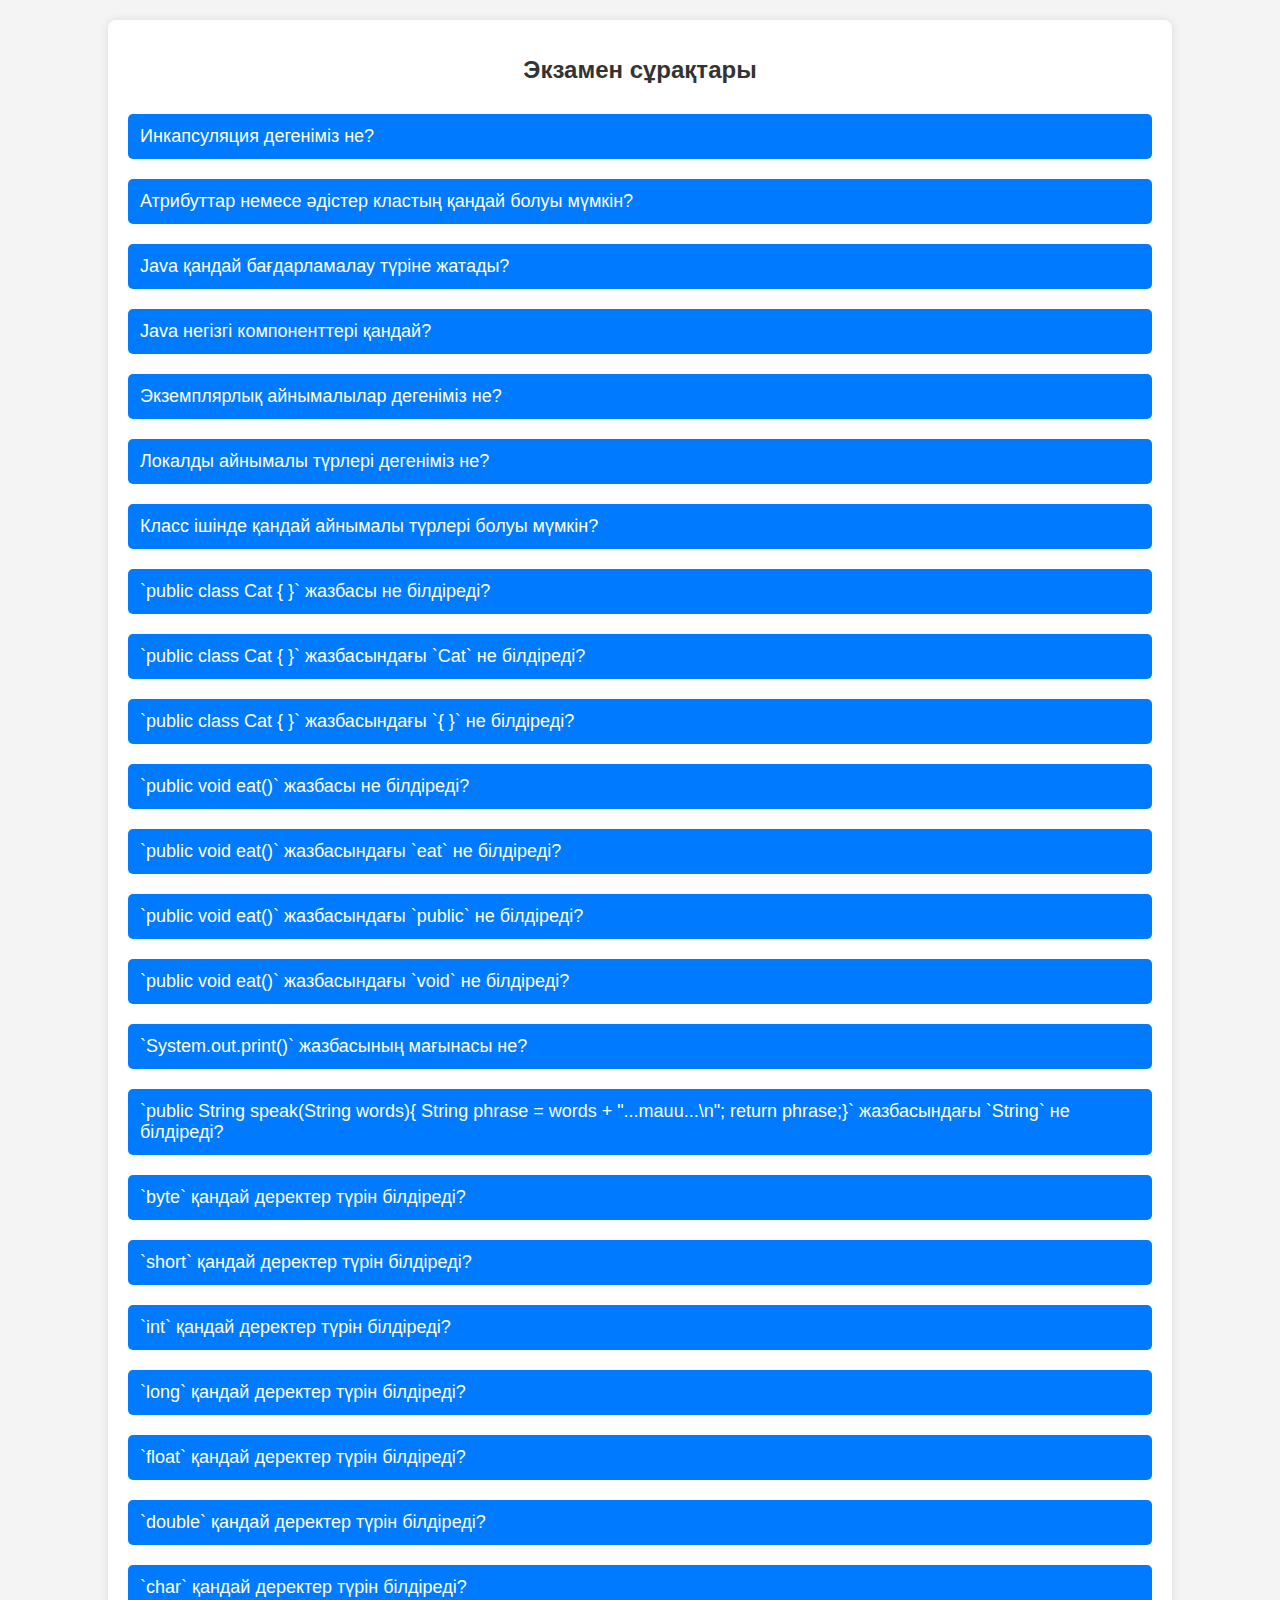
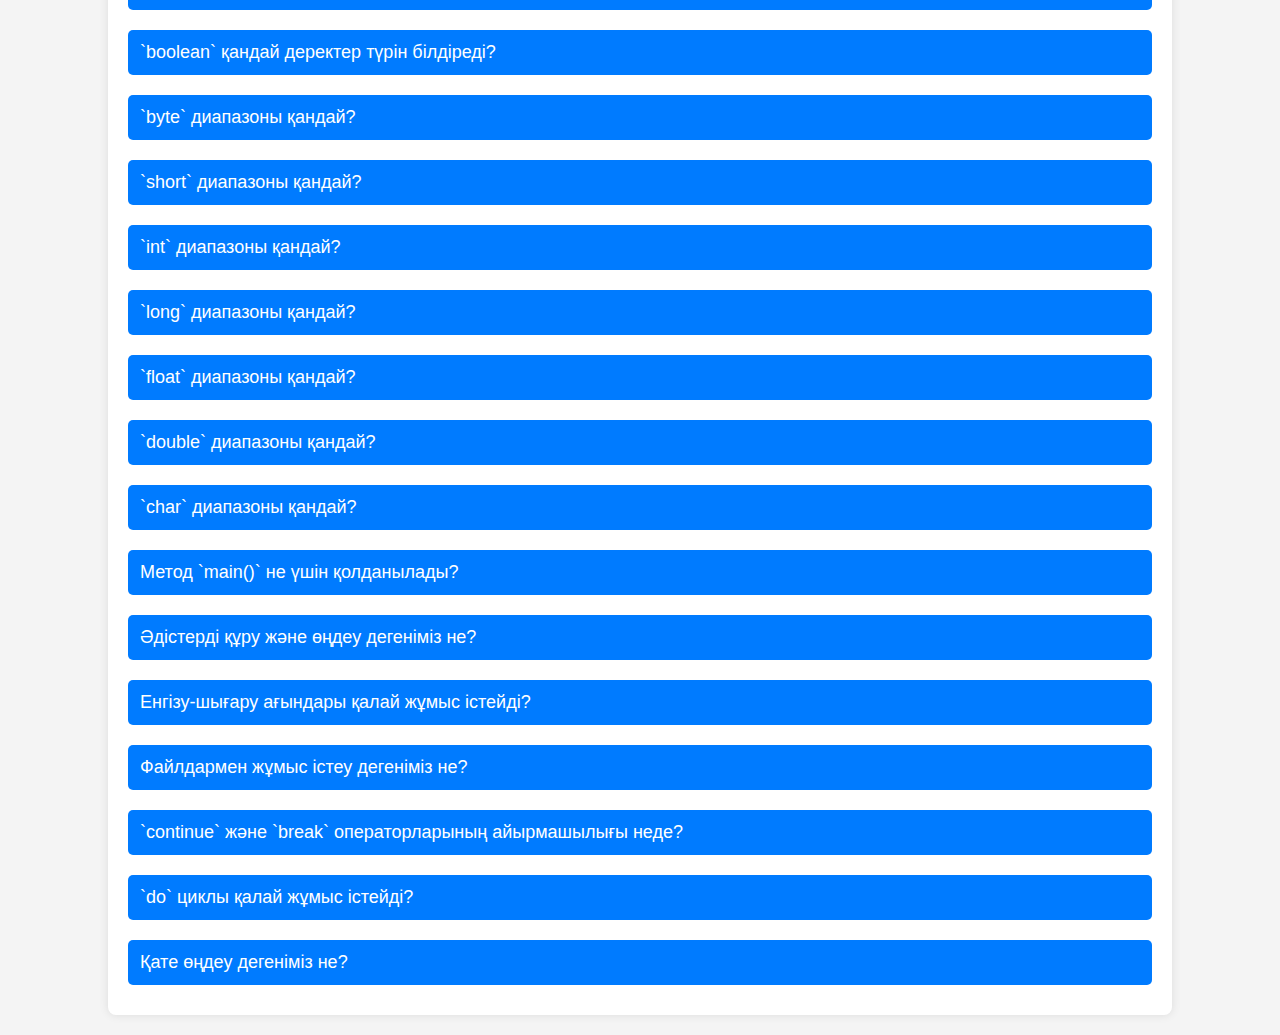
==== java.html @ 5a32522d "Add files via upload" ====
<!DOCTYPE html>
<html lang="kk">
<head>
    <meta charset="UTF-8">
    <meta name="viewport" content="width=device-width, initial-scale=1.0">
    <title>Экзамен сұрақтары</title>
    <style>
        body {
            font-family: 'Arial', sans-serif;
            margin: 0;
            padding: 0;
            background-color: #f4f4f4;
        }
        .container {
            width: 80%;
            margin: 20px auto;
            background-color: #fff;
            padding: 20px;
            box-shadow: 0 0 10px rgba(0, 0, 0, 0.1);
            border-radius: 8px;
        }
        h1 {
            text-align: center;
            color: #333;
            font-family: 'Arial', sans-serif;
            font-size: 24px;
            margin-bottom: 20px;
        }
        .question {
            background-color: #007bff;
            color: white;
            padding: 12px;
            margin: 10px 0;
            cursor: pointer;
            border: none;
            width: 100%;
            text-align: left;
            font-size: 18px;
            font-family: 'Verdana', sans-serif;
            border-radius: 5px;
            transition: background-color 0.3s ease;
        }
        .question:hover {
            background-color: #0056b3;
        }
        .answer {
            display: none;
            background-color: #f0f8ff;
            padding: 12px;
            margin-top: 5px;
            border-radius: 5px;
            font-family: 'Verdana', sans-serif;
            font-size: 16px;
            color: #333;
        }
        .answer p {
            margin: 0;
        }
    </style>
</head>
<body>
    <div class="container">
        <h1>Экзамен сұрақтары</h1>
        
        <button class="question" onclick="toggleAnswer(1)">Инкапсуляция дегеніміз не?</button>
        <div class="answer" id="answer1">Инкапсуляция — бұл объектінің ішкі мәліметтерін және оның жұмысын жасыру әдісі. Яғни, объектінің жағдайы тек сыртқы әлеммен оның әдістері арқылы өзгертіліп, басқа объектілер немесе бағдарламалар тек сол әдістер арқылы ғана оған қол жеткізе алады.</div>

        <button class="question" onclick="toggleAnswer(2)">Атрибуттар немесе әдістер кластың қандай болуы мүмкін?</button>
        <div class="answer" id="answer2">Класстың атрибуттары (немесе мүшелері) және әдістері жалпы (public), қорғалған (protected), жеке (private) болуы мүмкін. Бұл атрибуттардың және әдістердің қолжетімділік деңгейін анықтайды.</div>

        <button class="question" onclick="toggleAnswer(3)">Java қандай бағдарламалау түріне жатады?</button>
        <div class="answer" id="answer3">Java — объектіге бағытталған бағдарламалау тілі (OOP).</div>

        <button class="question" onclick="toggleAnswer(4)">Java негізгі компоненттері қандай?</button>
        <div class="answer" id="answer4">Java бағдарламасының негізгі компоненттері: Java Development Kit (JDK), Java Runtime Environment (JRE), және Java Virtual Machine (JVM).</div>

        <button class="question" onclick="toggleAnswer(5)">Экземплярлық айнымалылар дегеніміз не?</button>
        <div class="answer" id="answer5">Экземплярлық айнымалылар — бұл объектінің жеке қасиеттерін сақтайтын айнымалылар, әр объект үшін жеке мәндері болады.</div>

        <button class="question" onclick="toggleAnswer(6)">Локалды айнымалы түрлері дегеніміз не?</button>
        <div class="answer" id="answer6">Локалды айнымалылар — бұл әдіс ішінде анықталған айнымалылар, олар тек осы әдіс ішінде қолданылады және әдіс аяқталған кезде жойылады.</div>

        <button class="question" onclick="toggleAnswer(7)">Класс ішінде қандай айнымалы түрлері болуы мүмкін?</button>
        <div class="answer" id="answer7">Класс ішінде экземплярлық айнымалылар, тұрақтылар (static) және жергілікті айнымалылар болуы мүмкін.</div>

        <button class="question" onclick="toggleAnswer(8)">`public class Cat { }` жазбасы не білдіреді?</button>
        <div class="answer" id="answer8">Бұл Java тіліндегі класс анықтамасы. `public` — бұл классқа барлық жерден қолжетімді болуын білдіреді, ал `Cat` — класс аты. `{ }` кластың ішкі мазмұнын анықтайды.</div>

        <button class="question" onclick="toggleAnswer(9)">`public class Cat { }` жазбасындағы `Cat` не білдіреді?</button>
        <div class="answer" id="answer9">`Cat` — бұл кластың аты.</div>

        <button class="question" onclick="toggleAnswer(10)">`public class Cat { }` жазбасындағы `{ }` не білдіреді?</button>
        <div class="answer" id="answer10">`{ }` класс ішіндегі кодты қоршап тұрған жақшалар. Олардың ішінде класс мүшелері мен әдістері орналасады.</div>

        <button class="question" onclick="toggleAnswer(11)">`public void eat()` жазбасы не білдіреді?</button>
        <div class="answer" id="answer11">Бұл әдіс анықтамасы. `public` әдістің барлық жерде қолжетімді екенін білдіреді, `void` әдіс ешқандай мән қайтармайтынын білдіреді, ал `eat` — әдістің атауы.</div>

        <button class="question" onclick="toggleAnswer(12)">`public void eat()` жазбасындағы `eat` не білдіреді?</button>
        <div class="answer" id="answer12">`eat` — бұл әдістің аты, яғни бұл әдіс тамақтану әрекетін жүзеге асырады.</div>

        <button class="question" onclick="toggleAnswer(13)">`public void eat()` жазбасындағы `public` не білдіреді?</button>
        <div class="answer" id="answer13">`public` — әдіс немесе класс барлық жерден қолжетімді екенін білдіреді.</div>

        <button class="question" onclick="toggleAnswer(14)">`public void eat()` жазбасындағы `void` не білдіреді?</button>
        <div class="answer" id="answer14">`void` — бұл әдіс ешқандай мән қайтармайтынын білдіреді.</div>

        <button class="question" onclick="toggleAnswer(15)">`System.out.print()` жазбасының мағынасы не?</button>
        <div class="answer" id="answer15">Бұл команданың мақсаты — экранға немесе консольге мәтінді шығару.</div>

        <button class="question" onclick="toggleAnswer(16)">`public String speak(String words){ String phrase = words + "...mauu...\n"; return phrase;}` жазбасындағы `String` не білдіреді?</button>
        <div class="answer" id="answer16">`String` — бұл әдіс қайтарған мәннің типі. Бұл жағдайда әдіс мәтін (жол) түрінде нәтиже қайтарады.</div>

        <button class="question" onclick="toggleAnswer(17)">`byte` қандай деректер түрін білдіреді?</button>
        <div class="answer" id="answer17">`byte` — 8 биттік деректер түрі, -128 ден 127 дейінгі мәндерді сақтайды.</div>

        <button class="question" onclick="toggleAnswer(18)">`short` қандай деректер түрін білдіреді?</button>
        <div class="answer" id="answer18">`short` — 16 биттік деректер түрі, -32,768 ден 32,767 дейінгі мәндерді сақтайды.</div>

        <button class="question" onclick="toggleAnswer(19)">`int` қандай деректер түрін білдіреді?</button>
        <div class="answer" id="answer19">`int` — 32 биттік деректер түрі, -2,147,483,648 ден 2,147,483,647 дейінгі мәндерді сақтайды.</div>

        <button class="question" onclick="toggleAnswer(20)">`long` қандай деректер түрін білдіреді?</button>
        <div class="answer" id="answer20">`long` — 64 биттік деректер түрі, өте үлкен бүтін сандарды сақтай алады.</div>

        <button class="question" onclick="toggleAnswer(21)">`float` қандай деректер түрін білдіреді?</button>
        <div class="answer" id="answer21">`float` — 32 биттік нақты сан түрі, үтірден кейінгі дәлдікпен жұмыс істейді.</div>

        <button class="question" onclick="toggleAnswer(22)">`double` қандай деректер түрін білдіреді?</button>
        <div class="answer" id="answer22">`double` — 64 биттік нақты сан түрі, жоғары дәлдікпен жұмыс істейді.</div>

        <button class="question" onclick="toggleAnswer(23)">`char` қандай деректер түрін білдіреді?</button>
        <div class="answer" id="answer23">`char` — бір символды сақтайтын деректер түрі, Unicode стандартын қолданады.</div>

        <button class="question" onclick="toggleAnswer(24)">`boolean` қандай деректер түрін білдіреді?</button>
        <div class="answer" id="answer24">`boolean` — екі мәннің бірін қабылдайды: `true` немесе `false`.</div>

        <button class="question" onclick="toggleAnswer(25)">`byte` диапазоны қандай?</button>
        <div class="answer" id="answer25">`byte` диапазоны -128 ден 127 дейін.</div>

        <button class="question" onclick="toggleAnswer(26)">`short` диапазоны қандай?</button>
        <div class="answer" id="answer26">`short` диапазоны -32,768 ден 32,767 дейін.</div>

        <button class="question" onclick="toggleAnswer(27)">`int` диапазоны қандай?</button>
        <div class="answer" id="answer27">`int` диапазоны -2,147,483,648 ден 2,147,483,647 дейін.</div>

        <button class="question" onclick="toggleAnswer(28)">`long` диапазоны қандай?</button>
        <div class="answer" id="answer28">`long` диапазоны өте үлкен бүтін сандарды қамтиды.</div>

        <button class="question" onclick="toggleAnswer(29)">`float` диапазоны қандай?</button>
        <div class="answer" id="answer29">`float` диапазоны өте үлкен нақты сандарды қамтиды, бірақ дәлдігі аз.</div>

        <button class="question" onclick="toggleAnswer(30)">`double` диапазоны қандай?</button>
        <div class="answer" id="answer30">`double` диапазоны өте үлкен нақты сандарды қамтиды және жоғары дәлдікпен жұмыс істейді.</div>

        <button class="question" onclick="toggleAnswer(31)">`char` диапазоны қандай?</button>
        <div class="answer" id="answer31">`char` диапазоны символдардан тұрады, Unicode мәндерін сақтайды.</div>

        <button class="question" onclick="toggleAnswer(32)">Метод `main()` не үшін қолданылады?</button>
        <div class="answer" id="answer32">`main()` әдісі — Java бағдарламасының бастапқы нүктесі, бұл әдіс бағдарламаның орындалуын бастайды.</div>

        <button class="question" onclick="toggleAnswer(33)">Әдістерді құру және өңдеу дегеніміз не?</button>
        <div class="answer" id="answer33">Әдістерді құру — белгілі бір әрекеттерді орындауға арналған код блогын анықтау. Әдістерді өңдеу — осы әдістерді қолдану және параметрлерді беру.</div>

        <button class="question" onclick="toggleAnswer(34)">Енгізу-шығару ағындары қалай жұмыс істейді?</button>
        <div class="answer" id="answer34">Енгізу-шығару ағындары (I/O) бағдарламаның сыртқы құрылғылармен (мысалы, файлдар, консоль) деректер алмасуын жүзеге асырады.</div>

        <button class="question" onclick="toggleAnswer(35)">Файлдармен жұмыс істеу дегеніміз не?</button>
        <div class="answer" id="answer35">Файлдармен жұмыс істеу — деректерді оқу, жазу және өңдеу операцияларын орындау.</div>

        <button class="question" onclick="toggleAnswer(36)">`continue` және `break` операторларының айырмашылығы неде?</button>
        <div class="answer" id="answer36">`continue` операторы циклді келесі итерацияға өткізіп жібереді, ал `break` циклі немесе операторы тоқтатады.</div>

        <button class="question" onclick="toggleAnswer(37)">`do` циклы қалай жұмыс істейді?</button>
        <div class="answer" id="answer37">`do` циклы кем дегенде бір рет орындалады, одан кейін шарт тексеріледі.</div>

        <button class="question" onclick="toggleAnswer(38)">Қате өңдеу дегеніміз не?</button>
        <div class="answer" id="answer38">Қате өңдеу — бағдарламаның қате жағдайларын болдырмау немесе оларды басқару үшін арнайы кодты қолдану.</div>
    </div>

    <script>
        function toggleAnswer(questionNumber) {
            var answer = document.getElementById("answer" + questionNumber);
            if (answer.style.display === "block") {
                answer.style.display = "none";
            } else {
                answer.style.display = "block";
            }
        }
    </script>
</body>
</html>
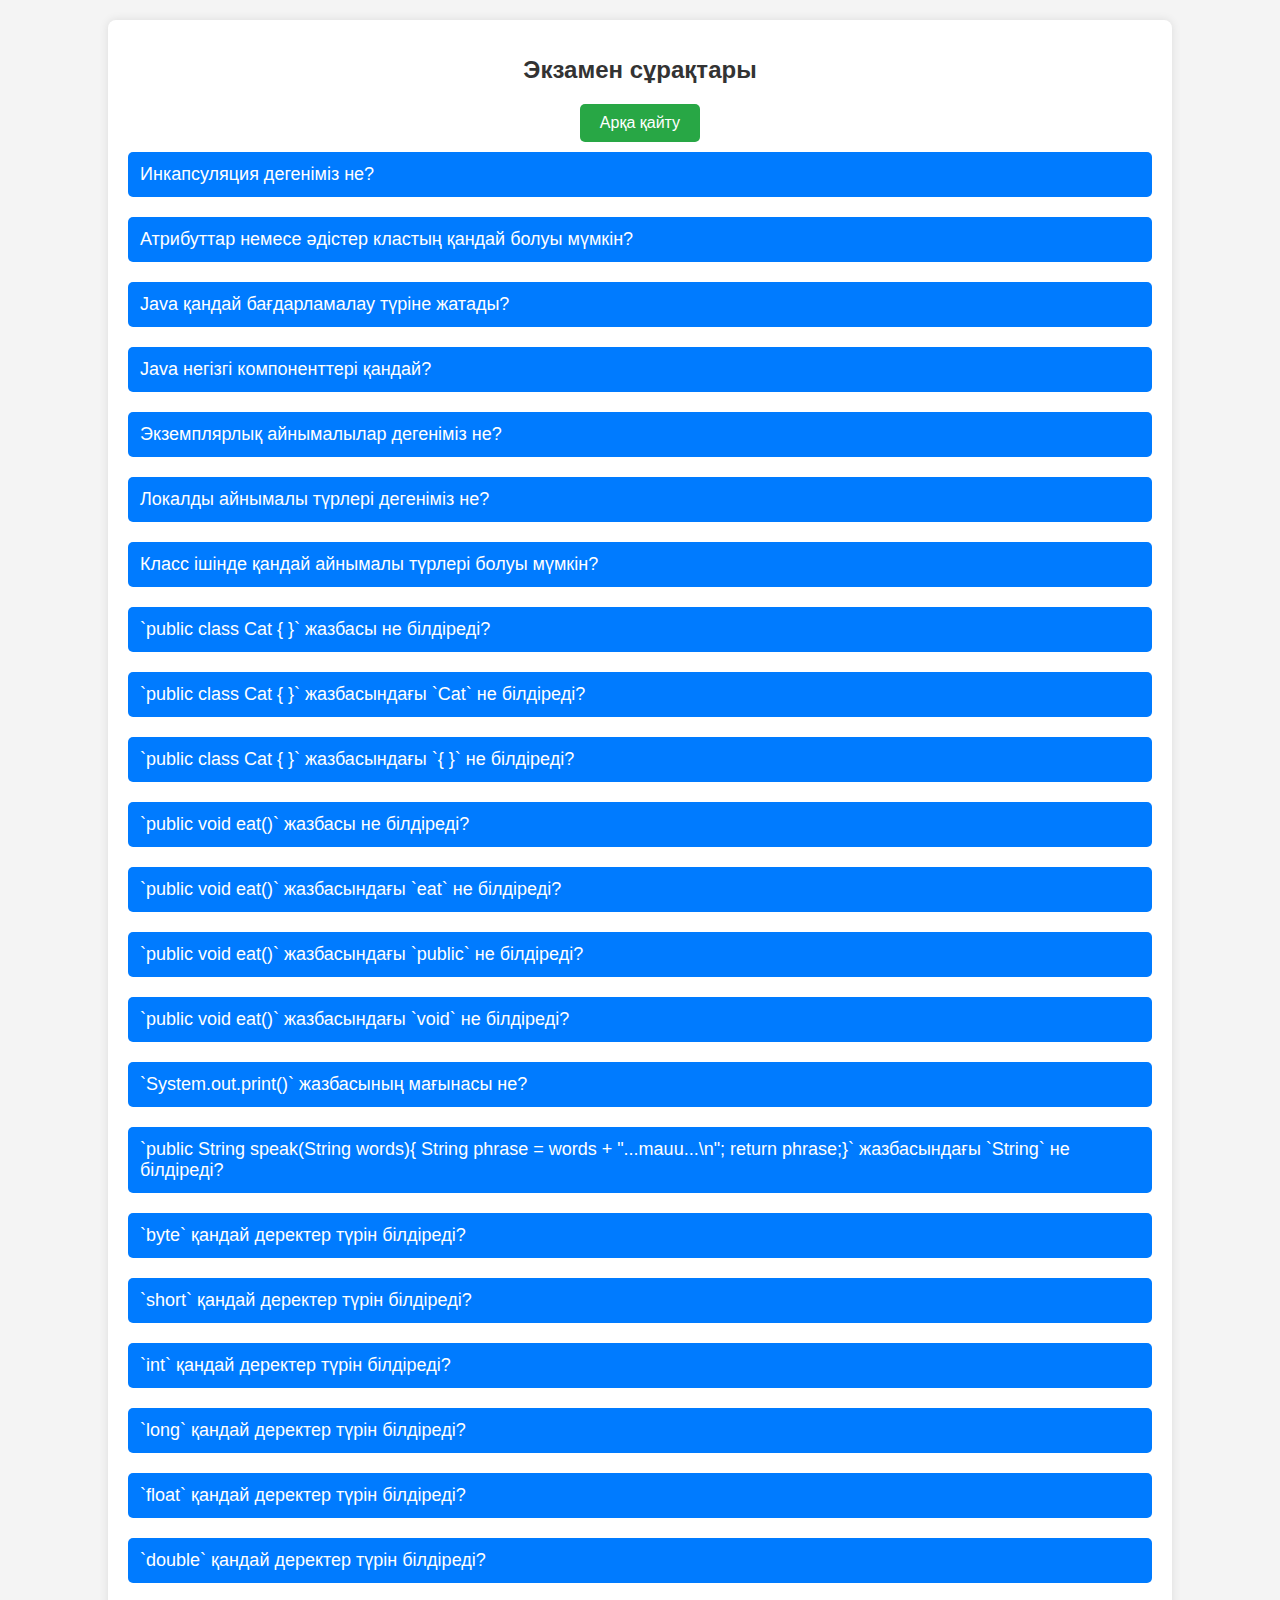
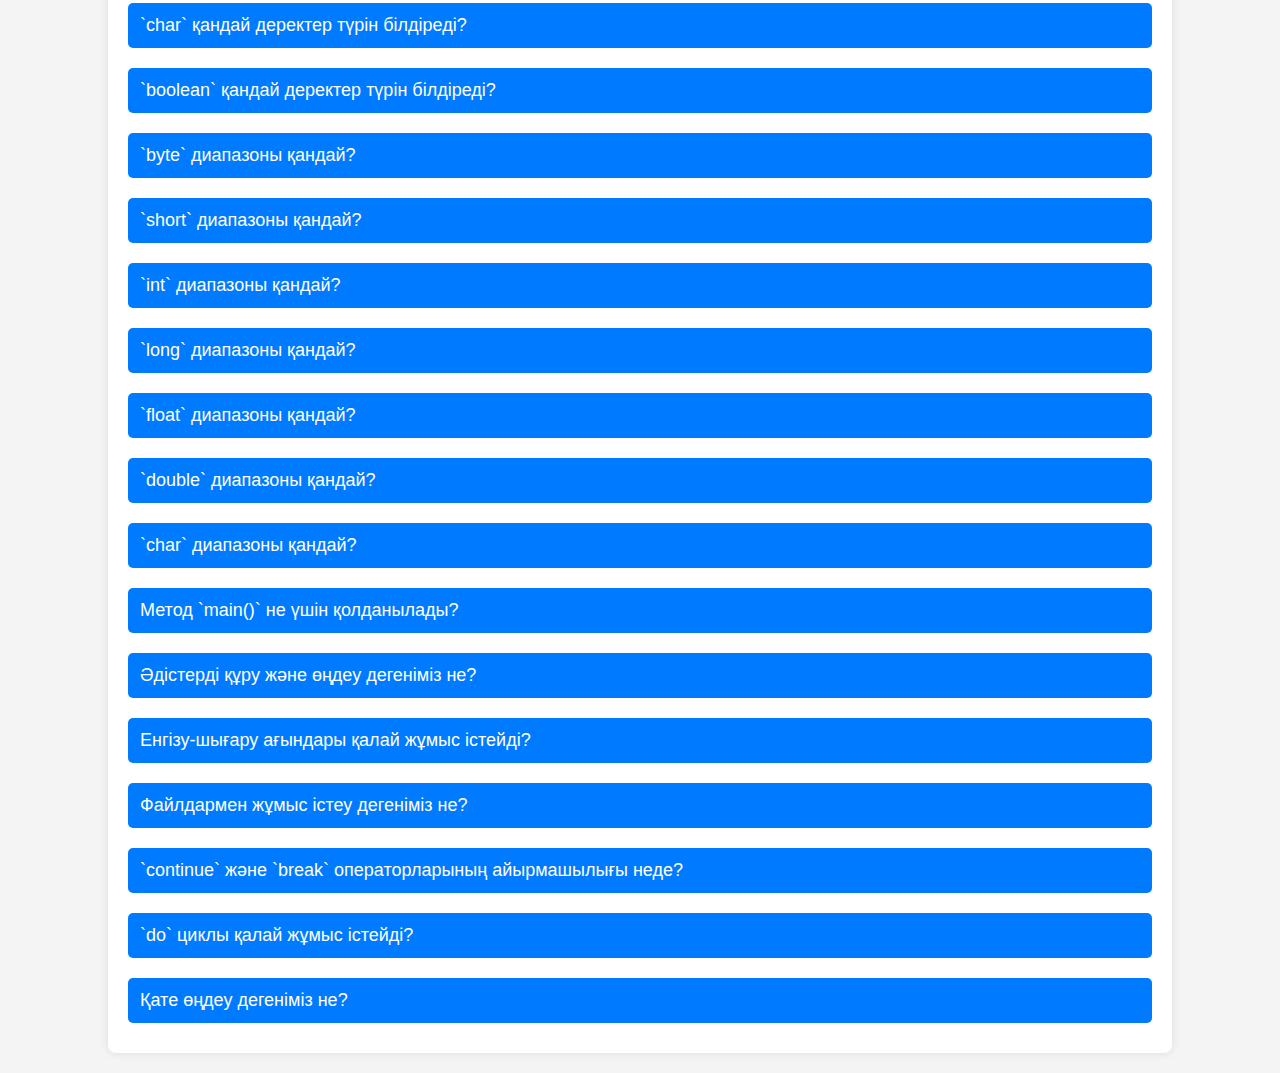
==== commit f1ae828a: "Update java.html" ====
--- a/java.html
+++ b/java.html
@@ -56,11 +56,28 @@
         .answer p {
             margin: 0;
         }
+         .back-button {
+        display: inline-block;
+        background-color: #28a745;
+        color: white;
+        text-decoration: none;
+        padding: 10px 20px;
+        border-radius: 5px;
+        font-size: 16px;
+        font-family: 'Verdana', sans-serif;
+        transition: background-color 0.3s ease;
+    }
+    .back-button:hover {
+        background-color: #218838;
+    }
     </style>
 </head>
 <body>
     <div class="container">
         <h1>Экзамен сұрақтары</h1>
+          <div style="text-align: center; margin-top: 20px;">
+        <a href="index.html" class="back-button">Арқа қайту</a>
+    </div>
         
         <button class="question" onclick="toggleAnswer(1)">Инкапсуляция дегеніміз не?</button>
         <div class="answer" id="answer1">Инкапсуляция — бұл объектінің ішкі мәліметтерін және оның жұмысын жасыру әдісі. Яғни, объектінің жағдайы тек сыртқы әлеммен оның әдістері арқылы өзгертіліп, басқа объектілер немесе бағдарламалар тек сол әдістер арқылы ғана оған қол жеткізе алады.</div>
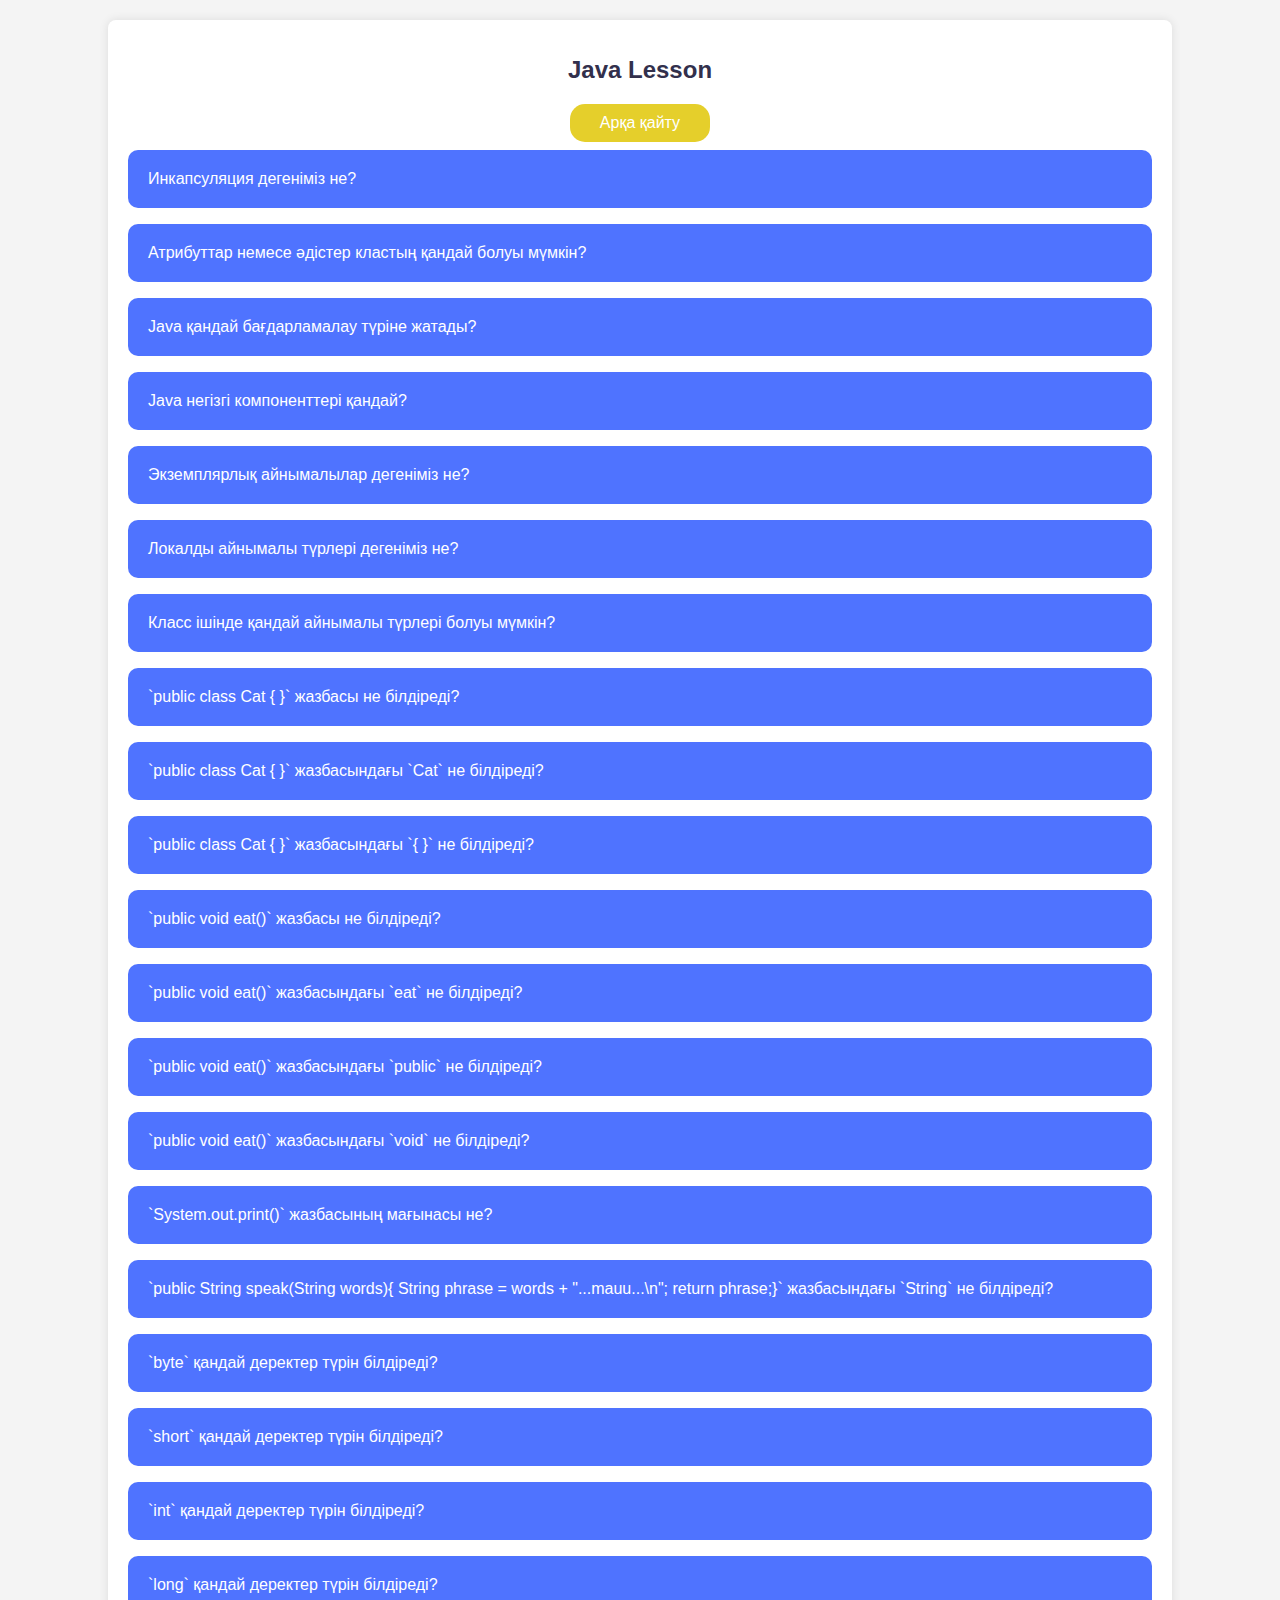
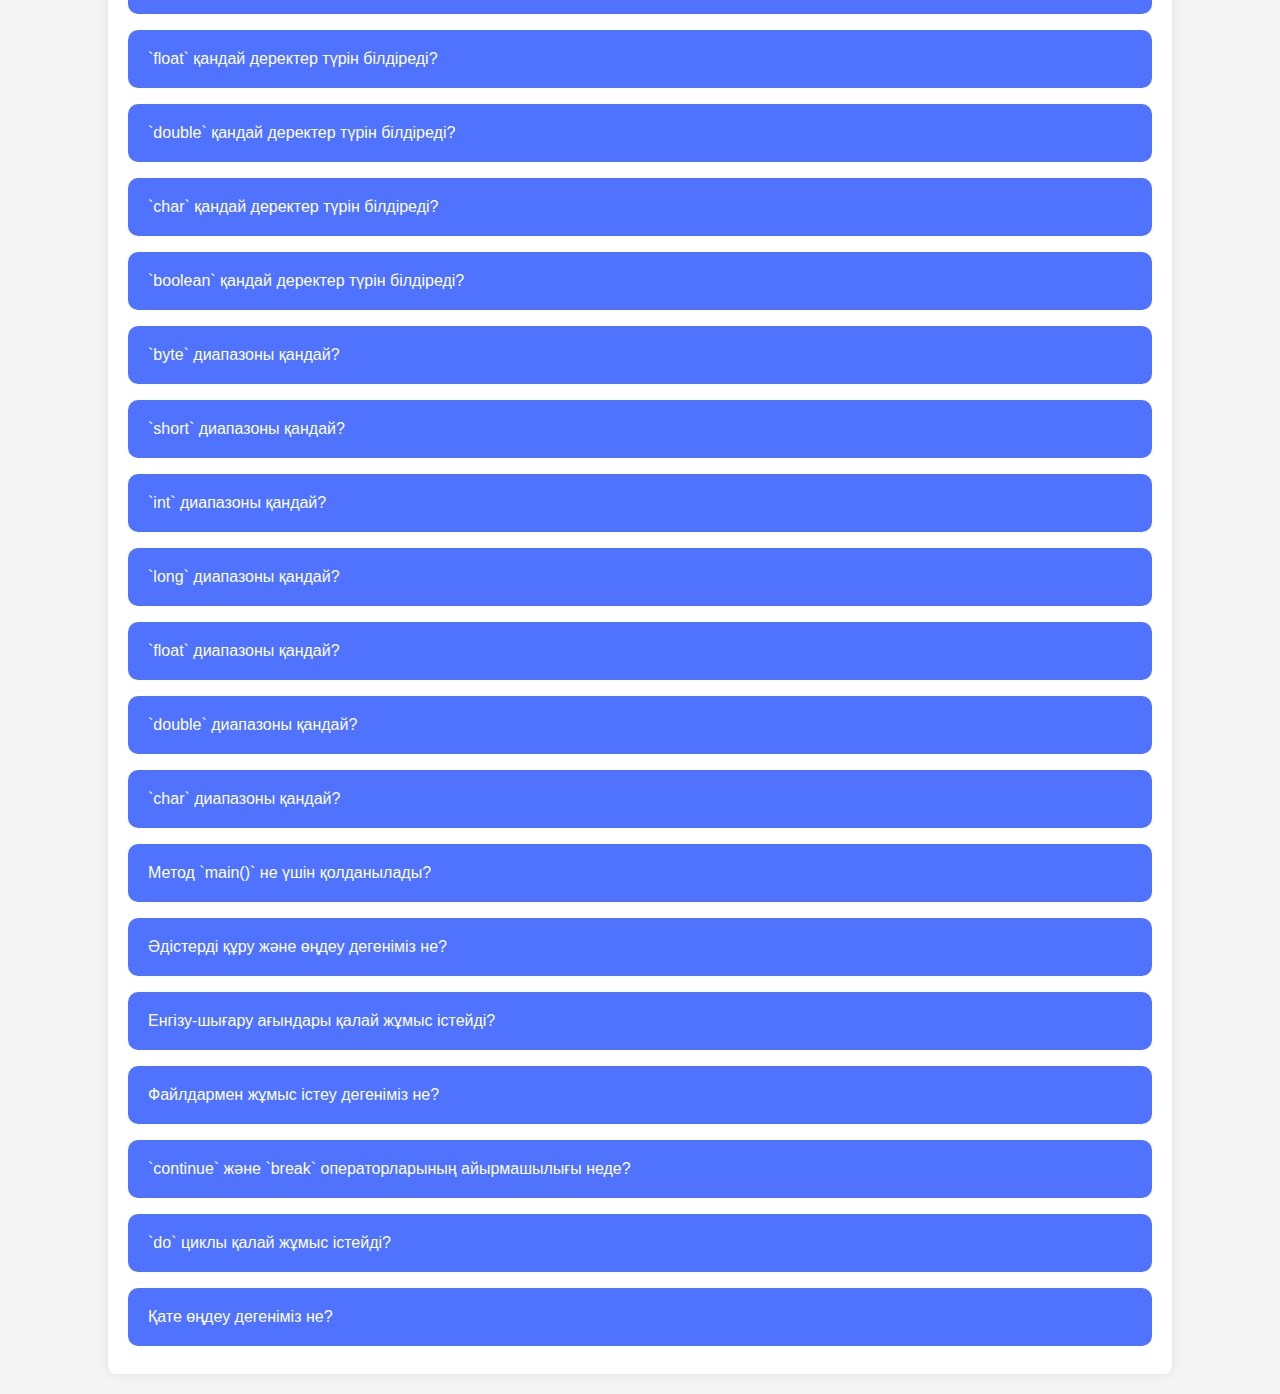
==== commit c397bc18: "Update java.html" ====
--- a/java.html
+++ b/java.html
@@ -21,32 +21,32 @@
         }
         h1 {
             text-align: center;
-            color: #333;
+            color: #32304c;
             font-family: 'Arial', sans-serif;
             font-size: 24px;
             margin-bottom: 20px;
         }
         .question {
-            background-color: #007bff;
+            background-color: #4f73ff;
             color: white;
-            padding: 12px;
-            margin: 10px 0;
+            padding: 20px;
+            margin: 8px 0;
             cursor: pointer;
             border: none;
             width: 100%;
             text-align: left;
-            font-size: 18px;
+            font-size: 1.0em;
             font-family: 'Verdana', sans-serif;
-            border-radius: 5px;
+            border-radius: 10px;
             transition: background-color 0.3s ease;
         }
         .question:hover {
-            background-color: #0056b3;
+            background-color:#4362df;
         }
         .answer {
             display: none;
-            background-color: #f0f8ff;
-            padding: 12px;
+            background-color: #e7f0f8;
+            padding: 15px;
             margin-top: 5px;
             border-radius: 5px;
             font-family: 'Verdana', sans-serif;
@@ -58,23 +58,23 @@
         }
          .back-button {
         display: inline-block;
-        background-color: #28a745;
+        background-color: #e5cf2b;
         color: white;
         text-decoration: none;
-        padding: 10px 20px;
-        border-radius: 5px;
+        padding: 10px 30px;
+        border-radius: 15px;
         font-size: 16px;
         font-family: 'Verdana', sans-serif;
         transition: background-color 0.3s ease;
     }
     .back-button:hover {
-        background-color: #218838;
+        background-color: #bcab23;
     }
     </style>
 </head>
 <body>
     <div class="container">
-        <h1>Экзамен сұрақтары</h1>
+        <h1>Java Lesson</h1>
           <div style="text-align: center; margin-top: 20px;">
         <a href="index.html" class="back-button">Арқа қайту</a>
     </div>
@@ -191,7 +191,12 @@
         <div class="answer" id="answer37">`do` циклы кем дегенде бір рет орындалады, одан кейін шарт тексеріледі.</div>
 
         <button class="question" onclick="toggleAnswer(38)">Қате өңдеу дегеніміз не?</button>
-        <div class="answer" id="answer38">Қате өңдеу — бағдарламаның қате жағдайларын болдырмау немесе оларды басқару үшін арнайы кодты қолдану.</div>
+        <div class="answer" id="answer38">Бір нәрсені орындауға тырысыңыз (try):
+            Қате тудыруы мүмкін Код try блогына орналастырылады.
+            Қатені ұстау (catch):
+            Егер try блогында қате пайда болса, орындау осы қатені өңдеуге болатын тиісті catch блогына өтеді.
+            Әрқашан бір нәрсені орындаңыз (finally) (міндетті емес):
+            Finally блогындағы Код қате болғанына немесе болмағанына қарамастан әрқашан орындалады</div>
     </div>
 
     <script>
